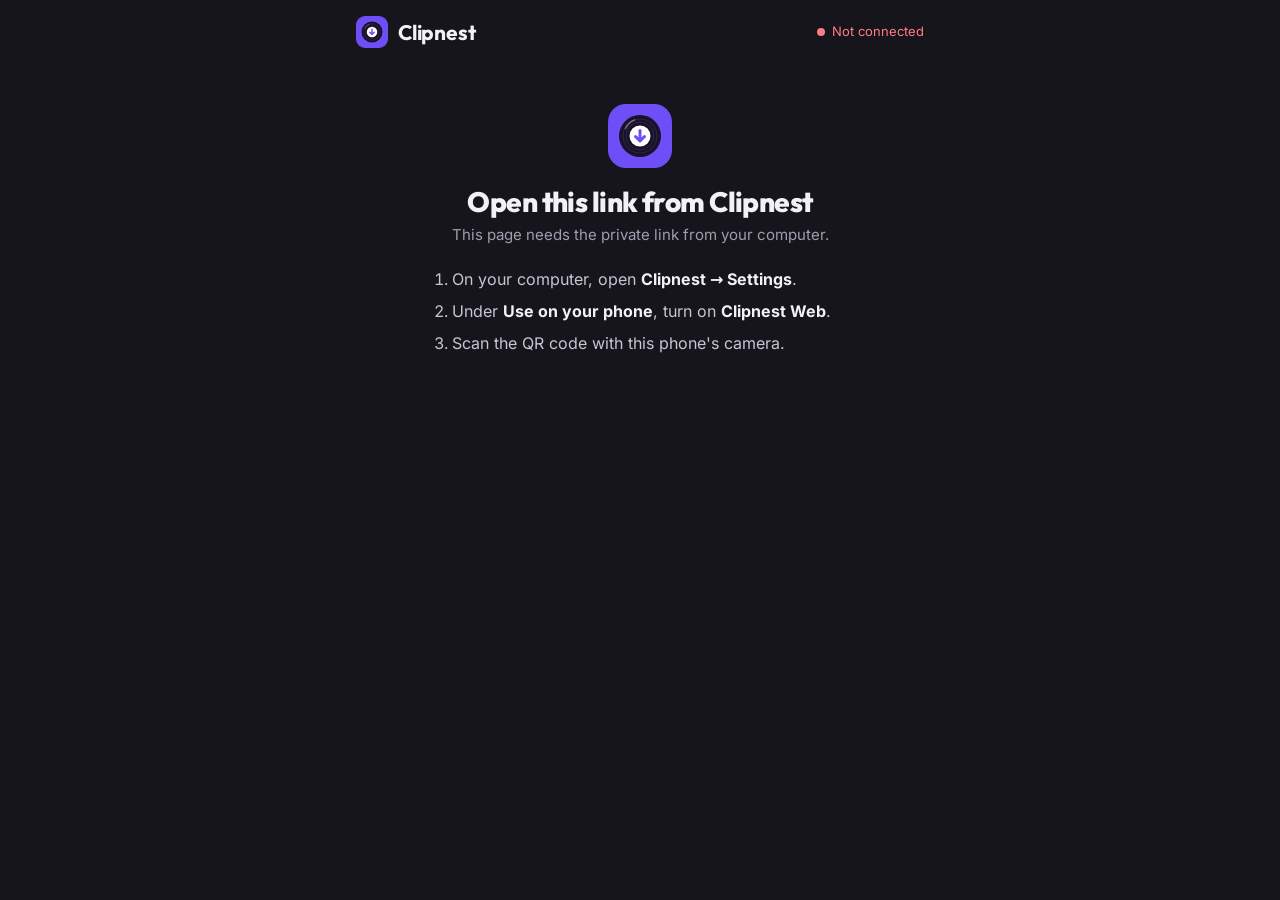
==== clipnest/web/index.html @ 73650c4a "Add Clipnest Web: use Clipnest from a phone's browser The app can serve a small web page on the home" ====
<!doctype html>
<html lang="en">
<head>
<meta charset="utf-8">
<meta name="viewport" content="width=device-width, initial-scale=1, viewport-fit=cover">
<meta name="referrer" content="no-referrer">
<meta name="theme-color" content="#16151C">
<meta name="apple-mobile-web-app-capable" content="yes">
<meta name="apple-mobile-web-app-status-bar-style" content="black-translucent">
<meta name="apple-mobile-web-app-title" content="Clipnest">
<title>Clipnest</title>
<link rel="icon" href="logo.svg" type="image/svg+xml">
<link rel="apple-touch-icon" href="icon.png">
<link rel="manifest" href="manifest.webmanifest">
<style>
@font-face { font-family: "Inter"; src: url("inter.woff2") format("woff2"); font-weight: 400 700; font-display: swap; }
@font-face { font-family: "Outfit"; src: url("outfit.woff2") format("woff2"); font-weight: 600 800; font-display: swap; }
:root {
  color-scheme: dark;
  --bg: #16151C; --card: #201F29; --card-2: #24222E; --line: #34323F; --hover: #2C2A37;
  --text: #F2F1F7; --text-2: #C8C5D3; --muted: #A09DAE;
  --accent: #6E4EF7; --accent-hi: #8468FF; --accent-soft: #A897FF;
  --green: #5FD39A; --red: #FF7A85;
  --font: "Inter", "Segoe UI", system-ui, -apple-system, sans-serif;
  --display: "Outfit", "Inter", system-ui, sans-serif;
}
* { box-sizing: border-box; }
html { -webkit-text-size-adjust: 100%; }
body {
  margin: 0; background: var(--bg); color: var(--text); font: 400 16px/1.5 var(--font);
  -webkit-font-smoothing: antialiased; min-height: 100vh;
  padding: env(safe-area-inset-top) env(safe-area-inset-right) env(safe-area-inset-bottom) env(safe-area-inset-left);
}
button, input { font: inherit; color: inherit; }
button { cursor: pointer; -webkit-tap-highlight-color: transparent; }
:focus-visible { outline: 2px solid var(--accent-soft); outline-offset: 2px; }
.i { width: 20px; height: 20px; fill: none; stroke: currentColor; stroke-width: 2; stroke-linecap: round; stroke-linejoin: round; flex: none; }
[hidden] { display: none !important; }

.page { width: min(600px, 100%); margin: 0 auto; padding: 0 16px 40px; }
header { display: flex; align-items: center; gap: 10px; height: 64px; }
.brand { display: flex; align-items: center; gap: 10px; font: 700 21px/1 var(--display); letter-spacing: -0.01em; }
.conn { margin-left: auto; display: inline-flex; align-items: center; gap: 7px; font-size: 13px; color: var(--muted); }
.dot { width: 8px; height: 8px; border-radius: 50%; background: var(--muted); }
.conn.ok .dot { background: var(--green); box-shadow: 0 0 8px var(--green); }
.conn.bad { color: var(--red); }
.conn.bad .dot { background: var(--red); }

h1 { font: 800 28px/1.15 var(--display); letter-spacing: -0.02em; margin: 14px 0 6px; }
.sub { color: var(--muted); font-size: 15px; margin: 0 0 18px; }
.label { font-size: 13px; font-weight: 600; color: var(--text-2); margin: 22px 0 8px; }

.link-row { display: flex; gap: 8px; }
.link-box {
  flex: 1; display: flex; align-items: center; gap: 8px; min-width: 0;
  height: 52px; padding: 0 6px 0 14px; border-radius: 12px; background: var(--card); border: 1px solid var(--line);
}
.link-box:focus-within { border-color: var(--accent); }
.link-box input { flex: 1; min-width: 0; height: 100%; border: 0; background: none; outline: none; font-size: 16px; }
.link-box input::placeholder { color: var(--muted); }
.icon-btn { width: 40px; height: 40px; border-radius: 10px; border: 0; background: none; color: var(--muted); display: grid; place-items: center; }
.icon-btn:hover { background: var(--hover); color: var(--text); }
.btn-2 {
  height: 52px; padding: 0 16px; border-radius: 12px; border: 1px solid var(--line); background: var(--card-2);
  font-weight: 600; display: inline-flex; align-items: center; gap: 8px;
}
.btn-2:hover { background: var(--hover); }
.error { color: var(--red); font-size: 14.5px; margin-top: 10px; }

.preview { margin-top: 14px; display: flex; gap: 14px; padding: 12px; border-radius: 14px; background: var(--card); border: 1px solid var(--line); }
.thumb { position: relative; width: 132px; aspect-ratio: 16 / 9; flex: none; border-radius: 9px; overflow: hidden; background: var(--card-2); display: grid; place-items: center; color: var(--muted); }
.thumb img { width: 100%; height: 100%; object-fit: cover; }
.dur { position: absolute; right: 6px; bottom: 6px; padding: 1px 6px; border-radius: 5px; background: rgba(0,0,0,.75); font-size: 12px; font-weight: 600; }
.chips { display: flex; gap: 6px; flex-wrap: wrap; }
.chip { padding: 2px 9px; border-radius: 999px; background: var(--card-2); border: 1px solid var(--line); font-size: 12px; font-weight: 600; color: var(--text-2); }
.p-title { font-weight: 600; margin-top: 6px; line-height: 1.3; display: -webkit-box; -webkit-line-clamp: 3; -webkit-box-orient: vertical; overflow: hidden; word-break: break-word; }
.p-meta { color: var(--muted); font-size: 13.5px; margin-top: 4px; }

.formats { display: grid; grid-template-columns: 1fr 1fr; gap: 10px; }
.fmt {
  display: flex; align-items: center; gap: 12px; padding: 12px; border-radius: 14px; text-align: left;
  background: var(--card); border: 1px solid var(--line);
}
.fmt .badge { width: 38px; height: 38px; border-radius: 10px; display: grid; place-items: center; background: var(--card-2); color: var(--text-2); flex: none; }
.fmt b { display: block; font-size: 15.5px; }
.fmt span { display: block; font-size: 12.5px; color: var(--muted); }
.fmt[aria-pressed="true"] { border-color: var(--accent); background: #231E3D; }
.fmt[aria-pressed="true"] .badge { background: var(--accent); color: #fff; }
.pills { display: flex; gap: 8px; overflow-x: auto; scrollbar-width: none; padding-bottom: 2px; }
.pills::-webkit-scrollbar { display: none; }
.pill { flex: none; height: 40px; padding: 0 16px; border-radius: 999px; border: 1px solid var(--line); background: var(--card); font-weight: 600; font-size: 14.5px; }
.pill small { font-weight: 500; color: var(--muted); margin-left: 6px; }
.pill[aria-pressed="true"] { background: var(--accent); border-color: var(--accent); color: #fff; }
.pill[aria-pressed="true"] small { color: rgba(255,255,255,.8); }
.check { display: flex; align-items: center; gap: 10px; margin-top: 16px; font-size: 15px; }
.check input { width: 20px; height: 20px; accent-color: var(--accent); }

.go {
  margin-top: 22px; width: 100%; height: 56px; border: 0; border-radius: 14px; background: var(--accent); color: #fff;
  font-weight: 600; font-size: 17px; display: flex; align-items: center; justify-content: center; gap: 10px;
  box-shadow: 0 10px 28px rgba(110, 78, 247, .3);
}
.go:hover { background: var(--accent-hi); }
.go:disabled { opacity: .55; box-shadow: none; cursor: default; }

h2 { font: 700 19px/1.2 var(--display); margin: 36px 0 12px; }
.empty { color: var(--muted); font-size: 14.5px; }
.jobs { display: grid; gap: 10px; }
.job { padding: 14px; border-radius: 14px; background: var(--card); border: 1px solid var(--line); }
.job-top { display: flex; align-items: flex-start; gap: 12px; }
.job-icon { width: 38px; height: 38px; border-radius: 10px; display: grid; place-items: center; background: var(--card-2); color: var(--text-2); flex: none; }
.job.done .job-icon { background: rgba(95,211,154,.14); color: var(--green); }
.job.error .job-icon { background: rgba(255,122,133,.14); color: var(--red); }
.job-body { flex: 1; min-width: 0; }
.job-title { font-weight: 600; white-space: nowrap; overflow: hidden; text-overflow: ellipsis; }
.job-status { font-size: 13.5px; color: var(--muted); margin-top: 2px; }
.job.error .job-status { color: var(--red); }
.bar { margin-top: 10px; height: 6px; border-radius: 3px; background: var(--card-2); overflow: hidden; }
.bar div { height: 100%; width: 0; background: var(--accent); border-radius: 3px; transition: width .4s; }
.saves { display: grid; gap: 8px; margin-top: 12px; }
.save {
  display: flex; align-items: center; justify-content: center; gap: 8px; height: 44px; border-radius: 11px;
  background: var(--accent); color: #fff; text-decoration: none; font-weight: 600; font-size: 15px; padding: 0 12px;
}
.save span { overflow: hidden; text-overflow: ellipsis; white-space: nowrap; }
.save.ghost { background: var(--card-2); border: 1px solid var(--line); color: var(--text); }
.note { margin-top: 30px; color: var(--muted); font-size: 13.5px; text-align: center; }

.gate { text-align: center; padding: 40px 8px; }
.gate img { margin: 0 auto 18px; display: block; }
.gate ol { text-align: left; color: var(--text-2); display: grid; gap: 8px; padding-left: 22px; margin: 20px auto 0; max-width: 420px; }
.gate b { color: var(--text); }
.banner { margin-top: 8px; padding: 12px 14px; border-radius: 12px; background: rgba(255,122,133,.1); border: 1px solid rgba(255,122,133,.35); color: var(--text-2); font-size: 14.5px; }
</style>
</head>
<body>
<svg width="0" height="0" style="position:absolute" aria-hidden="true">
  <symbol id="i-download" viewBox="0 0 24 24"><path d="M12 3v12M7 10l5 5 5-5M5 21h14"/></symbol>
  <symbol id="i-music" viewBox="0 0 24 24"><path d="M9 18V5l12-2v13"/><circle cx="6" cy="18" r="3"/><circle cx="18" cy="16" r="3"/></symbol>
  <symbol id="i-video" viewBox="0 0 24 24"><rect x="2" y="5" width="15" height="14" rx="2"/><path d="M17 10l5-3v10l-5-3z"/></symbol>
  <symbol id="i-image" viewBox="0 0 24 24"><rect x="3" y="4" width="18" height="16" rx="2"/><circle cx="8.5" cy="9.5" r="1.5"/><path d="M21 16l-5-5-9 9"/></symbol>
  <symbol id="i-link" viewBox="0 0 24 24"><path d="M10 14a5 5 0 0 0 7 0l3-3a5 5 0 0 0-7-7l-1 1"/><path d="M14 10a5 5 0 0 0-7 0l-3 3a5 5 0 0 0 7 7l1-1"/></symbol>
  <symbol id="i-paste" viewBox="0 0 24 24"><rect x="8" y="3" width="8" height="4" rx="1"/><path d="M16 5h2a2 2 0 0 1 2 2v12a2 2 0 0 1-2 2H6a2 2 0 0 1-2-2V7a2 2 0 0 1 2-2h2"/></symbol>
  <symbol id="i-close" viewBox="0 0 24 24"><path d="M6 6l12 12M18 6L6 18"/></symbol>
  <symbol id="i-check" viewBox="0 0 24 24"><path d="M5 12l5 5 9-10"/></symbol>
  <symbol id="i-alert" viewBox="0 0 24 24"><circle cx="12" cy="12" r="9"/><path d="M12 7v6M12 16.5v.5"/></symbol>
  <symbol id="i-play" viewBox="0 0 24 24"><path d="M7 5l12 7-12 7z"/></symbol>
  <symbol id="i-phone" viewBox="0 0 24 24"><rect x="6" y="2.5" width="12" height="19" rx="2.5"/><path d="M12 15v-6M9.5 12.5L12 15l2.5-2.5"/></symbol>
</svg>

<div class="page">
  <header>
    <div class="brand"><img src="logo.svg" width="32" height="32" alt="">Clipnest</div>
    <div class="conn" id="conn" role="status"><span class="dot"></span><span id="conn-text">Connecting…</span></div>
  </header>

  <div id="offline" class="banner" hidden>Can't reach Clipnest on your computer. Check that it's open and that this phone is on the same Wi-Fi.</div>

  <section id="gate" class="gate" hidden>
    <img src="logo.svg" width="64" height="64" alt="">
    <h1>Open this link from Clipnest</h1>
    <p class="sub">This page needs the private link from your computer.</p>
    <ol>
      <li>On your computer, open <b>Clipnest → Settings</b>.</li>
      <li>Under <b>Use on your phone</b>, turn on <b>Clipnest Web</b>.</li>
      <li>Scan the QR code with this phone's camera.</li>
    </ol>
  </section>

  <main id="app" hidden>
    <h1>What do you want to save?</h1>
    <p class="sub">Paste a link from YouTube, Instagram, Facebook, X, Vimeo or Pinterest.</p>

    <div class="link-row">
      <label class="link-box">
        <svg class="i" style="color:var(--muted)"><use href="#i-link"/></svg>
        <input id="link" type="url" inputmode="url" autocomplete="off" autocapitalize="off" spellcheck="false"
               placeholder="Paste a link" aria-label="Link">
        <button class="icon-btn" id="clear" type="button" aria-label="Clear link" hidden><svg class="i"><use href="#i-close"/></svg></button>
      </label>
      <button class="btn-2" id="paste" type="button" hidden><svg class="i"><use href="#i-paste"/></svg>Paste</button>
    </div>
    <div class="error" id="link-error" role="alert" hidden></div>

    <div class="preview" id="preview" hidden>
      <div class="thumb" id="thumb"><svg class="i"><use href="#i-play"/></svg></div>
      <div style="min-width:0">
        <div class="chips"><span class="chip" id="p-source"></span><span class="chip" id="p-kind"></span></div>
        <div class="p-title" id="p-title"></div>
        <div class="p-meta" id="p-meta"></div>
      </div>
    </div>

    <div id="fmt-section">
      <div class="label">Format</div>
      <div class="formats">
        <button class="fmt" type="button" data-fmt="mp3"><span class="badge"><svg class="i"><use href="#i-music"/></svg></span><span><b>MP3 audio</b><span>Music, podcasts</span></span></button>
        <button class="fmt" type="button" data-fmt="mp4"><span class="badge"><svg class="i"><use href="#i-video"/></svg></span><span><b>MP4 video</b><span>720p to 4K</span></span></button>
      </div>
      <div class="label">Quality</div>
      <div class="pills" id="pills" role="group" aria-label="Quality"></div>
    </div>
    <label class="check" id="playlist-row" hidden><input type="checkbox" id="playlist"> Download the whole playlist</label>

    <button class="go" id="go" type="button"><svg class="i"><use href="#i-download"/></svg><span id="go-text">Download</span></button>

    <h2>Downloads</h2>
    <p class="empty" id="empty">Your downloads will show up here, ready to save to this phone.</p>
    <div class="jobs" id="jobs"></div>

    <p class="note">Downloads run on your computer, using its internet connection, and are also kept in its Downloads folder. Keep Clipnest open on your computer.</p>
  </main>
</div>

<script>
"use strict";
const QUALITIES = {
  mp3: [["320", "320 kbps", "Best"], ["256", "256 kbps", ""], ["192", "192 kbps", ""], ["128", "128 kbps", "Smaller"]],
  mp4: [["2160", "4K", "Best"], ["1440", "1440p", ""], ["1080", "1080p", "Full HD"], ["720", "720p", ""]],
};
const $ = (id) => document.getElementById(id);
const store = {
  get(k, d) { try { return localStorage.getItem(k) ?? d; } catch { return d; } },
  set(k, v) { try { localStorage.setItem(k, v); } catch { /* private mode */ } },
};

// The private key arrives once in the link (from the QR code), then is kept on
// this phone and removed from the address bar.
const params = new URLSearchParams(location.search);
if (params.get("key")) {
  store.set("clipnest-key", params.get("key"));
  history.replaceState(null, "", location.pathname);
}
const KEY = store.get("clipnest-key", "");

let fmt = store.get("clipnest-fmt", "mp3");
const quality = { mp3: store.get("clipnest-q-mp3", "320"), mp4: store.get("clipnest-q-mp4", "1080") };
let info = null, infoUrl = "", lookupSeq = 0, lookupTimer = 0, jobsTimer = 0;

async function api(path, body) {
  let res;
  try {
    res = await fetch(path, {
      method: body ? "POST" : "GET",
      headers: { "X-Clipnest-Key": KEY, "Content-Type": "application/json" },
      body: body ? JSON.stringify(body) : undefined,
    });
  } catch {
    setConnection(false);
    throw new Error("offline");
  }
  if (res.status === 403) { showGate(); throw new Error("unauthorized"); }
  setConnection(true);
  return res.json();
}

function setConnection(ok, ready = true) {
  $("offline").hidden = ok;
  const c = $("conn");
  c.className = "conn " + (ok ? "ok" : "bad");
  $("conn-text").textContent = ok ? (ready ? "Connected to your computer" : "Your computer is setting up…")
                                  : "Not connected";
}

function showGate() {
  $("gate").hidden = false;
  $("app").hidden = true;
  $("conn").className = "conn bad";
  $("conn-text").textContent = "Not connected";
}

// -- format & quality ---------------------------------------------------

function renderFormat() {
  document.querySelectorAll(".fmt").forEach((b) => b.setAttribute("aria-pressed", String(b.dataset.fmt === fmt)));
  const pills = $("pills");
  pills.replaceChildren();
  for (const [q, text, tag] of QUALITIES[fmt]) {
    const b = document.createElement("button");
    b.type = "button"; b.className = "pill";
    b.setAttribute("aria-pressed", String(q === quality[fmt]));
    b.textContent = text;
    if (tag) { const s = document.createElement("small"); s.textContent = tag; b.append(s); }
    b.onclick = () => { quality[fmt] = q; store.set("clipnest-q-" + fmt, q); renderFormat(); };
    pills.append(b);
  }
  renderButton();
}

function imageMode() { return !!(info && info.kind === "Image" && infoUrl === $("link").value.trim()); }

function renderButton() {
  const img = imageMode();
  $("fmt-section").hidden = img;
  if (img) {
    const s = info.image_size;
    $("go-text").textContent = "Download image" + (s ? ` (${s[0]} × ${s[1]})` : "");
  } else {
    const label = QUALITIES[fmt].find(([q]) => q === quality[fmt]);
    $("go-text").textContent = `Download ${fmt.toUpperCase()} · ${label ? label[1] : ""}`;
  }
}

document.querySelectorAll(".fmt").forEach((b) => b.addEventListener("click", () => {
  fmt = b.dataset.fmt; store.set("clipnest-fmt", fmt); renderFormat();
}));

// -- link & preview -----------------------------------------------------

function isLink(text) { return /^https?:\/\/\S+$/i.test(text); }

function showError(text) {
  $("link-error").textContent = text;
  $("link-error").hidden = !text;
}

function duration(sec) {
  if (!sec) return "";
  sec = Math.round(sec);
  const h = Math.floor(sec / 3600), m = Math.floor(sec % 3600 / 60), s = sec % 60;
  return h ? `${h}:${String(m).padStart(2, "0")}:${String(s).padStart(2, "0")}` : `${m}:${String(s).padStart(2, "0")}`;
}

function heightName(h) {
  return h >= 2160 ? "4K" : h >= 1440 ? "1440p" : h >= 1080 ? "1080p" : h >= 720 ? "720p" : h ? `${h}p` : "";
}

function onLinkChanged() {
  const url = $("link").value.trim();
  $("clear").hidden = !url;
  showError("");
  clearTimeout(lookupTimer);
  if (!url) { $("preview").hidden = true; info = null; infoUrl = ""; $("playlist-row").hidden = true; renderButton(); return; }
  if (!isLink(url)) { $("preview").hidden = true; return; }
  lookupTimer = setTimeout(() => lookup(url), 600);
  renderButton();
}

async function lookup(url) {
  if (url === infoUrl) return;
  const seq = ++lookupSeq;
  info = null; infoUrl = "";
  $("preview").hidden = false;
  $("p-source").textContent = "Link"; $("p-kind").textContent = "Looking up…";
  $("p-title").textContent = "Getting details…"; $("p-meta").textContent = "";
  $("thumb").replaceChildren(icon("i-play"));
  let r;
  try { r = await api("/api/info", { url }); } catch { return; }
  if (seq !== lookupSeq || url !== $("link").value.trim()) return;
  if (r.error) { $("preview").hidden = true; showError(r.error); return; }
  info = r; infoUrl = url;
  $("p-source").textContent = r.source || "Link";
  $("p-kind").textContent = r.kind;
  $("p-title").textContent = r.title;
  const meta = r.uploader ? [r.uploader] : [];
  if (r.is_playlist) meta.push(`${r.entries} videos`);
  else if (r.image_size) meta.push(`Original image, ${r.image_size[0]} × ${r.image_size[1]}`);
  else if (r.max_height) meta.push(`Up to ${heightName(r.max_height)}`);
  $("p-meta").textContent = meta.join(" · ");
  $("playlist-row").hidden = !r.is_playlist;
  if (r.thumbnail) {
    const img = new Image();
    img.referrerPolicy = "no-referrer";
    img.alt = "";
    img.onload = () => { if (seq === lookupSeq) { $("thumb").replaceChildren(img); addDuration(r.duration); } };
    img.src = r.thumbnail;
  } else {
    addDuration(r.duration);
  }
  renderButton();
}

function addDuration(sec) {
  const d = duration(sec);
  if (!d) return;
  const el = document.createElement("span");
  el.className = "dur"; el.textContent = d;
  $("thumb").append(el);
}

function icon(name) {
  const svg = document.createElementNS("http://www.w3.org/2000/svg", "svg");
  svg.setAttribute("class", "i");
  const use = document.createElementNS("http://www.w3.org/2000/svg", "use");
  use.setAttribute("href", "#" + name);
  svg.append(use);
  return svg;
}

$("link").addEventListener("input", onLinkChanged);
$("link").addEventListener("keydown", (e) => { if (e.key === "Enter") start(); });
$("clear").addEventListener("click", () => { $("link").value = ""; onLinkChanged(); $("link").focus(); });
if (navigator.clipboard && navigator.clipboard.readText && window.isSecureContext) {
  $("paste").hidden = false;
  $("paste").addEventListener("click", async () => {
    try { $("link").value = (await navigator.clipboard.readText()).trim(); onLinkChanged(); } catch { /* denied */ }
  });
}

// -- downloading ----------------------------------------------------------

async function start() {
  const url = $("link").value.trim();
  if (!isLink(url)) { showError("Paste a full link that starts with https://"); return; }
  const img = imageMode();
  $("go").disabled = true;
  try {
    const r = await api("/api/download", {
      url, fmt: img ? "image" : fmt, quality: img ? "original" : quality[fmt],
      playlist: !$("playlist-row").hidden && $("playlist").checked,
      title: info && infoUrl === url ? info.title : "",
    });
    if (r.error) { showError(r.error); return; }
    $("link").value = ""; onLinkChanged();
    refreshJobs();
  } catch { /* shown by api() */ } finally {
    $("go").disabled = false;
  }
}
$("go").addEventListener("click", start);

function fmtLabel(j) {
  if (j.fmt === "mp3") return `MP3 · ${j.quality} kbps`;
  if (j.fmt === "image") return "Image · original";
  const q = QUALITIES.mp4.find(([v]) => v === j.quality);
  return `MP4 · ${q ? q[1] : j.quality}`;
}

function size(n) {
  return n > 1048576 ? `${(n / 1048576).toFixed(1)} MB` : `${Math.max(1, Math.round(n / 1024))} KB`;
}

function renderJobs(jobs) {
  $("empty").hidden = jobs.length > 0;
  const list = $("jobs");
  list.replaceChildren();
  for (const j of jobs) {
    const el = document.createElement("article");
    el.className = "job " + j.state;
    const top = document.createElement("div"); top.className = "job-top";
    const ic = document.createElement("div"); ic.className = "job-icon";
    ic.append(icon(j.state === "done" ? "i-check" : j.state === "error" ? "i-alert"
                   : j.fmt === "mp3" ? "i-music" : j.fmt === "image" ? "i-image" : "i-video"));
    const body = document.createElement("div"); body.className = "job-body";
    const t = document.createElement("div"); t.className = "job-title"; t.textContent = j.title;
    const s = document.createElement("div"); s.className = "job-status"; s.textContent = `${fmtLabel(j)} · ${j.status}`;
    body.append(t, s);
    top.append(ic, body);
    if (j.state === "queued" || j.state === "running") {
      const x = document.createElement("button");
      x.className = "icon-btn"; x.type = "button"; x.setAttribute("aria-label", "Cancel download");
      x.append(icon("i-close"));
      x.onclick = () => api("/api/cancel", { id: j.id }).then(refreshJobs).catch(() => {});
      top.append(x);
    }
    el.append(top);
    if (j.state === "queued" || j.state === "running") {
      const bar = document.createElement("div"); bar.className = "bar";
      const fill = document.createElement("div"); fill.style.width = `${Math.round(j.fraction * 100)}%`;
      bar.append(fill); el.append(bar);
    }
    if (j.state === "done" && j.files.length) {
      const saves = document.createElement("div"); saves.className = "saves";
      j.files.forEach((f, i) => {
        const a = document.createElement("a");
        a.className = "save" + (i ? " ghost" : "");
        a.href = `/api/file/${j.id}/${f.n}?key=${encodeURIComponent(KEY)}`;
        a.setAttribute("download", f.name);
        a.append(icon("i-phone"));
        const label = document.createElement("span");
        label.textContent = j.files.length === 1 ? `Save to this phone · ${size(f.size)}` : f.name;
        a.append(label);
        saves.append(a);
      });
      el.append(saves);
    }
    list.append(el);
  }
}

async function refreshJobs() {
  clearTimeout(jobsTimer);
  let busy = false;
  try {
    const r = await api("/api/jobs");
    renderJobs(r.jobs);
    busy = r.jobs.some((j) => j.state === "queued" || j.state === "running");
  } catch (e) {
    if (e.message === "unauthorized") return;
  }
  jobsTimer = setTimeout(refreshJobs, busy ? 1000 : 4000);
}

async function boot() {
  if (!KEY) { showGate(); return; }
  try {
    const s = await api("/api/status");
    setConnection(true, s.ready);
    $("app").hidden = false;
    renderFormat();
    refreshJobs();
  } catch (e) {
    if (e.message !== "unauthorized") setTimeout(boot, 3000);
  }
}
boot();
</script>
</body>
</html>
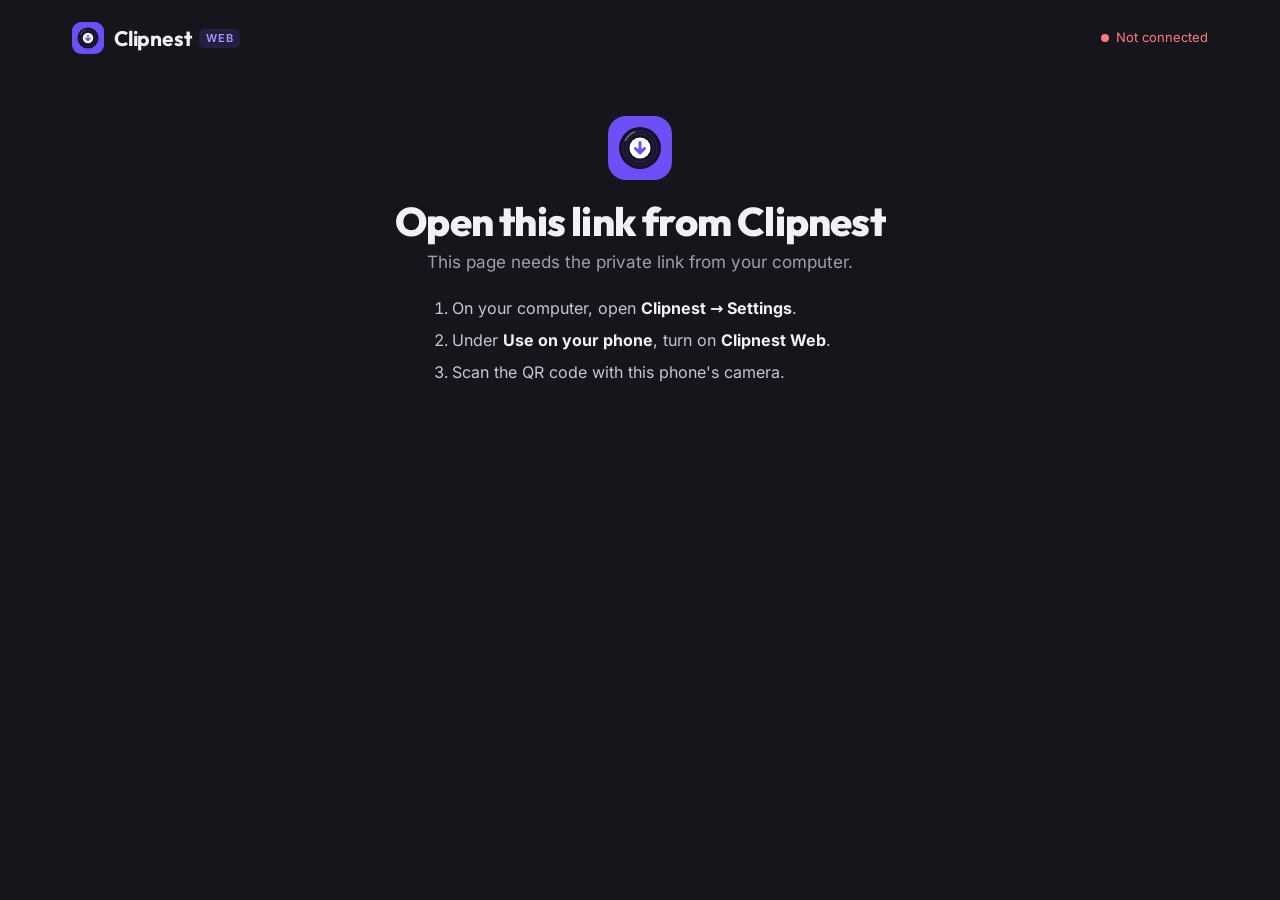
==== commit 61b3b47a: "Clipnest Web: full website layout for computers and phones Two columns on wide screens (paste and op" ====
--- a/clipnest/web/index.html
+++ b/clipnest/web/index.html
@@ -106,6 +106,7 @@
 h2 { font: 700 19px/1.2 var(--display); margin: 36px 0 12px; }
 .empty { color: var(--muted); font-size: 14.5px; }
 .jobs { display: grid; gap: 10px; }
+.compose, .queue, .job { min-width: 0; }
 .job { padding: 14px; border-radius: 14px; background: var(--card); border: 1px solid var(--line); }
 .job-top { display: flex; align-items: flex-start; gap: 12px; }
 .job-icon { width: 38px; height: 38px; border-radius: 10px; display: grid; place-items: center; background: var(--card-2); color: var(--text-2); flex: none; }
@@ -125,6 +126,43 @@
 .save span { overflow: hidden; text-overflow: ellipsis; white-space: nowrap; }
 .save.ghost { background: var(--card-2); border: 1px solid var(--line); color: var(--text); }
 .note { margin-top: 30px; color: var(--muted); font-size: 13.5px; text-align: center; }
+
+.brand .tag { font: 600 11px/1 var(--font); letter-spacing: .06em; text-transform: uppercase; color: var(--accent-soft);
+  padding: 4px 7px; border-radius: 6px; background: rgba(110, 78, 247, .16); margin-left: -2px; }
+.sites { list-style: none; margin: 0 0 16px; padding: 0; display: flex; flex-wrap: wrap; gap: 6px 14px; color: var(--muted); font-size: 13.5px; font-weight: 500; }
+.sites li { display: inline-flex; align-items: center; gap: 6px; }
+.sites span { width: 7px; height: 7px; border-radius: 50%; background: var(--c); }
+.queue-head { display: flex; align-items: center; justify-content: space-between; margin: 36px 0 12px; }
+.queue-head h2 { margin: 0; }
+.link-btn { border: 0; background: none; color: var(--accent-soft); font-weight: 600; font-size: 14px; padding: 6px 4px; }
+.link-btn:hover { color: #C9BEFF; }
+.empty { display: grid; justify-items: center; gap: 6px; text-align: center; padding: 28px 18px; border: 1px dashed var(--line); border-radius: 14px; color: var(--muted); font-size: 14px; }
+.empty b { color: var(--text); font-size: 15px; }
+.empty-icon { width: 44px; height: 44px; border-radius: 12px; display: grid; place-items: center; background: var(--card-2); color: var(--accent-soft); margin-bottom: 4px; }
+.note { display: flex; gap: 10px; align-items: flex-start; text-align: left; }
+.note .i { width: 18px; height: 18px; margin-top: 1px; color: var(--muted); }
+.empty[hidden] { display: none; }
+
+/* Computers and tablets: paste on the left, downloads on the right */
+@media (min-width: 980px) {
+  .page { width: min(1200px, 100%); padding: 0 32px 48px; }
+  header { height: 76px; }
+  .layout { display: grid; grid-template-columns: minmax(0, 1fr) 400px; gap: 40px; align-items: start; }
+  .compose { padding-top: 18px; }
+  h1 { font-size: 40px; margin-top: 18px; }
+  .sub { font-size: 17px; margin-bottom: 14px; }
+  .sites { margin-bottom: 18px; }
+  .thumb { width: 192px; }
+  .p-title { font-size: 17px; }
+  .formats { gap: 12px; }
+  .fmt { padding: 16px; }
+  .queue {
+    position: sticky; top: 24px; margin-top: 36px; padding: 22px; border-radius: 18px;
+    background: #1B1A23; border: 1px solid var(--line);
+  }
+  .queue-head { margin-top: 0; }
+  .queue .job { background: var(--card); }
+}
 
 .gate { text-align: center; padding: 40px 8px; }
 .gate img { margin: 0 auto 18px; display: block; }
@@ -145,12 +183,13 @@
   <symbol id="i-check" viewBox="0 0 24 24"><path d="M5 12l5 5 9-10"/></symbol>
   <symbol id="i-alert" viewBox="0 0 24 24"><circle cx="12" cy="12" r="9"/><path d="M12 7v6M12 16.5v.5"/></symbol>
   <symbol id="i-play" viewBox="0 0 24 24"><path d="M7 5l12 7-12 7z"/></symbol>
+  <symbol id="i-pc" viewBox="0 0 24 24"><rect x="3" y="4" width="18" height="12" rx="2"/><path d="M8 20h8M12 16v4"/></symbol>
   <symbol id="i-phone" viewBox="0 0 24 24"><rect x="6" y="2.5" width="12" height="19" rx="2.5"/><path d="M12 15v-6M9.5 12.5L12 15l2.5-2.5"/></symbol>
 </svg>
 
 <div class="page">
   <header>
-    <div class="brand"><img src="logo.svg" width="32" height="32" alt="">Clipnest</div>
+    <div class="brand"><img src="logo.svg" width="32" height="32" alt="">Clipnest<span class="tag">Web</span></div>
     <div class="conn" id="conn" role="status"><span class="dot"></span><span id="conn-text">Connecting…</span></div>
   </header>
 
@@ -167,9 +206,15 @@
     </ol>
   </section>
 
-  <main id="app" hidden>
+  <main id="app" class="layout" hidden>
+   <section class="compose" aria-label="New download">
     <h1>What do you want to save?</h1>
-    <p class="sub">Paste a link from YouTube, Instagram, Facebook, X, Vimeo or Pinterest.</p>
+    <p class="sub">Paste a link and get the original file, with no watermark.</p>
+    <ul class="sites" aria-label="Works with">
+      <li><span style="--c:#FF4E45"></span>YouTube</li><li><span style="--c:#E1306C"></span>Instagram</li>
+      <li><span style="--c:#1877F2"></span>Facebook</li><li><span style="--c:#E7E7EA"></span>X</li>
+      <li><span style="--c:#1AB7EA"></span>Vimeo</li><li><span style="--c:#E60023"></span>Pinterest</li>
+    </ul>
 
     <div class="link-row">
       <label class="link-box">
@@ -203,12 +248,21 @@
     <label class="check" id="playlist-row" hidden><input type="checkbox" id="playlist"> Download the whole playlist</label>
 
     <button class="go" id="go" type="button"><svg class="i"><use href="#i-download"/></svg><span id="go-text">Download</span></button>
-
-    <h2>Downloads</h2>
-    <p class="empty" id="empty">Your downloads will show up here, ready to save to this phone.</p>
+   </section>
+
+   <aside class="queue" aria-labelledby="queue-title">
+    <div class="queue-head">
+      <h2 id="queue-title">Downloads</h2>
+      <button class="link-btn" id="clear-done" type="button" hidden>Clear finished</button>
+    </div>
+    <div class="empty" id="empty">
+      <span class="empty-icon"><svg class="i"><use href="#i-download"/></svg></span>
+      <b>Nothing here yet</b>
+      <span>Paste a link to start. Finished files appear here, ready to save to this device.</span>
+    </div>
     <div class="jobs" id="jobs"></div>
-
-    <p class="note">Downloads run on your computer, using its internet connection, and are also kept in its Downloads folder. Keep Clipnest open on your computer.</p>
+    <p class="note"><svg class="i"><use href="#i-pc"/></svg><span>Downloads run on your computer with Clipnest, and a copy stays in its Downloads folder.</span></p>
+   </aside>
   </main>
 </div>
 
@@ -232,6 +286,8 @@
   history.replaceState(null, "", location.pathname);
 }
 const KEY = store.get("clipnest-key", "");
+const DEVICE = /android|iphone|ipod/i.test(navigator.userAgent) ? "phone"
+             : /ipad|tablet/i.test(navigator.userAgent) ? "tablet" : "device";
 
 let fmt = store.get("clipnest-fmt", "mp3");
 const quality = { mp3: store.get("clipnest-q-mp3", "320"), mp4: store.get("clipnest-q-mp4", "1080") };
@@ -258,7 +314,7 @@
   $("offline").hidden = ok;
   const c = $("conn");
   c.className = "conn " + (ok ? "ok" : "bad");
-  $("conn-text").textContent = ok ? (ready ? "Connected to your computer" : "Your computer is setting up…")
+  $("conn-text").textContent = ok ? (ready ? "Your computer is online" : "Your computer is setting up…")
                                   : "Not connected";
 }
 
@@ -430,8 +486,16 @@
   return n > 1048576 ? `${(n / 1048576).toFixed(1)} MB` : `${Math.max(1, Math.round(n / 1024))} KB`;
 }
 
+// Finished downloads this device has cleared from its list (they stay on the computer).
+const cleared = new Set(JSON.parse(store.get("clipnest-cleared", "[]")));
+let lastJobs = [], run = "";
+const jobKey = (j) => `${run}:${j.id}`;
+
 function renderJobs(jobs) {
+  lastJobs = jobs;
+  jobs = jobs.filter((j) => !cleared.has(jobKey(j)));
   $("empty").hidden = jobs.length > 0;
+  $("clear-done").hidden = !jobs.some((j) => !["queued", "running"].includes(j.state));
   const list = $("jobs");
   list.replaceChildren();
   for (const j of jobs) {
@@ -468,7 +532,7 @@
         a.setAttribute("download", f.name);
         a.append(icon("i-phone"));
         const label = document.createElement("span");
-        label.textContent = j.files.length === 1 ? `Save to this phone · ${size(f.size)}` : f.name;
+        label.textContent = j.files.length === 1 ? `Save to this ${DEVICE} · ${size(f.size)}` : f.name;
         a.append(label);
         saves.append(a);
       });
@@ -478,11 +542,18 @@
   }
 }
 
+$("clear-done").addEventListener("click", () => {
+  for (const j of lastJobs) if (!["queued", "running"].includes(j.state)) cleared.add(jobKey(j));
+  store.set("clipnest-cleared", JSON.stringify([...cleared].slice(-500)));
+  renderJobs(lastJobs);
+});
+
 async function refreshJobs() {
   clearTimeout(jobsTimer);
   let busy = false;
   try {
     const r = await api("/api/jobs");
+    run = r.run || "";
     renderJobs(r.jobs);
     busy = r.jobs.some((j) => j.state === "queued" || j.state === "running");
   } catch (e) {
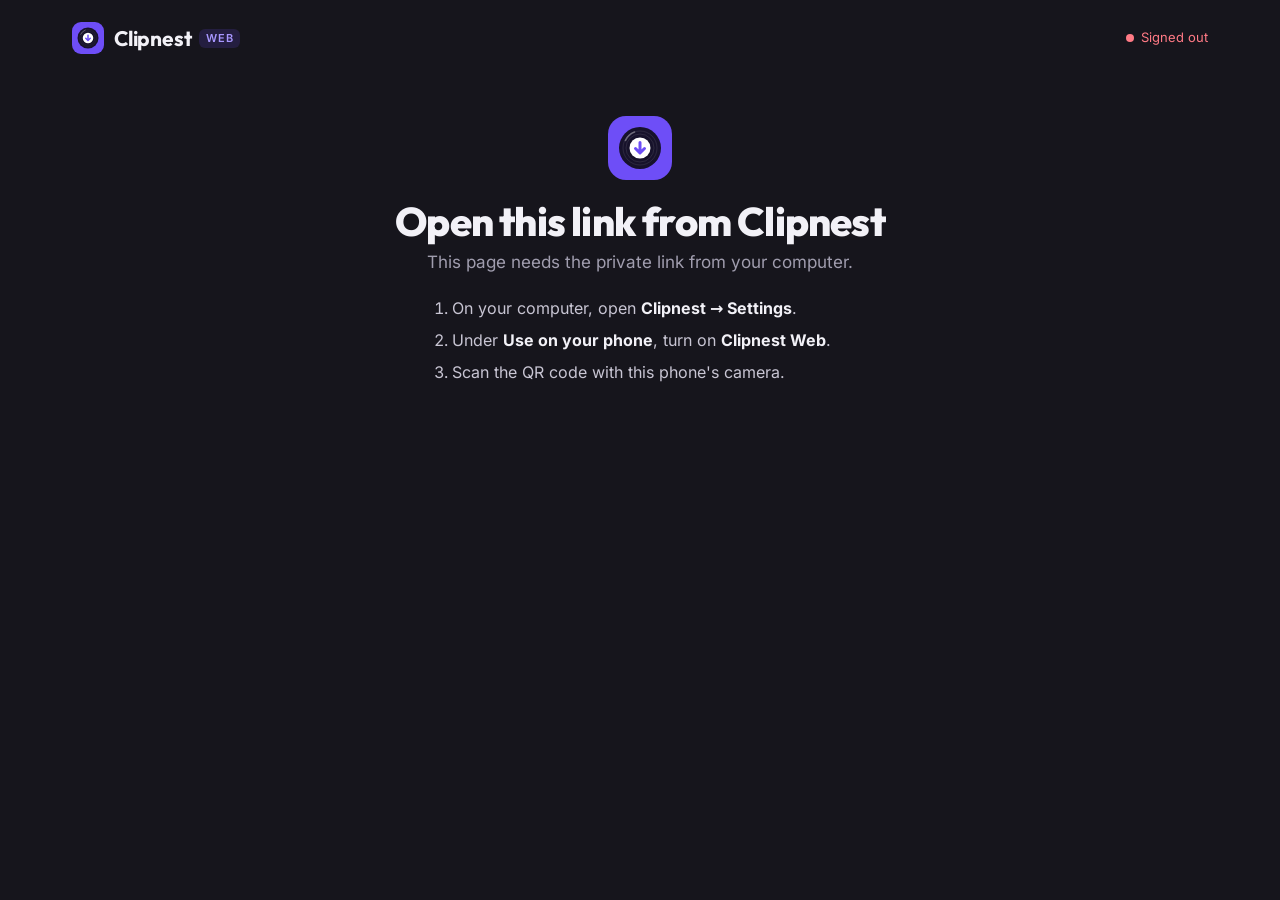
==== commit 2c251bb2: "Put Clipnest Web on your own domain: password sign-in and Cloudflare Tunnel - Website password (salt" ====
--- a/clipnest/web/index.html
+++ b/clipnest/web/index.html
@@ -40,6 +40,7 @@
 .page { width: min(600px, 100%); margin: 0 auto; padding: 0 16px 40px; }
 header { display: flex; align-items: center; gap: 10px; height: 64px; }
 .brand { display: flex; align-items: center; gap: 10px; font: 700 21px/1 var(--display); letter-spacing: -0.01em; }
+#signout { margin-left: 4px; font-size: 13px; }
 .conn { margin-left: auto; display: inline-flex; align-items: center; gap: 7px; font-size: 13px; color: var(--muted); }
 .dot { width: 8px; height: 8px; border-radius: 50%; background: var(--muted); }
 .conn.ok .dot { background: var(--green); box-shadow: 0 0 8px var(--green); }
@@ -165,6 +166,9 @@
 }
 
 .gate { text-align: center; padding: 40px 8px; }
+.login { max-width: 380px; margin: 24px auto 0; display: grid; gap: 12px; text-align: left; }
+.login .go { margin-top: 0; }
+.small-print { font-size: 13.5px; text-align: center; margin: 4px 0 0; }
 .gate img { margin: 0 auto 18px; display: block; }
 .gate ol { text-align: left; color: var(--text-2); display: grid; gap: 8px; padding-left: 22px; margin: 20px auto 0; max-width: 420px; }
 .gate b { color: var(--text); }
@@ -191,15 +195,24 @@
   <header>
     <div class="brand"><img src="logo.svg" width="32" height="32" alt="">Clipnest<span class="tag">Web</span></div>
     <div class="conn" id="conn" role="status"><span class="dot"></span><span id="conn-text">Connecting…</span></div>
+    <button class="link-btn" id="signout" type="button" hidden>Sign out</button>
   </header>
 
   <div id="offline" class="banner" hidden>Can't reach Clipnest on your computer. Check that it's open and that this phone is on the same Wi-Fi.</div>
 
   <section id="gate" class="gate" hidden>
     <img src="logo.svg" width="64" height="64" alt="">
-    <h1>Open this link from Clipnest</h1>
-    <p class="sub">This page needs the private link from your computer.</p>
-    <ol>
+    <h1 id="gate-title">Open this link from Clipnest</h1>
+    <p class="sub" id="gate-sub">This page needs the private link from your computer.</p>
+    <form id="login" class="login" hidden>
+      <label class="link-box">
+        <input id="password" type="password" autocomplete="current-password" placeholder="Password" aria-label="Password" required>
+      </label>
+      <button class="go" type="submit" id="login-btn"><span>Sign in</span></button>
+      <div class="error" id="login-error" role="alert" hidden></div>
+      <p class="sub small-print">Ask the owner of this Clipnest for the password.</p>
+    </form>
+    <ol id="qr-help">
       <li>On your computer, open <b>Clipnest → Settings</b>.</li>
       <li>Under <b>Use on your phone</b>, turn on <b>Clipnest Web</b>.</li>
       <li>Scan the QR code with this phone's camera.</li>
@@ -285,7 +298,7 @@
   store.set("clipnest-key", params.get("key"));
   history.replaceState(null, "", location.pathname);
 }
-const KEY = store.get("clipnest-key", "");
+let KEY = store.get("clipnest-key", "");
 const DEVICE = /android|iphone|ipod/i.test(navigator.userAgent) ? "phone"
              : /ipad|tablet/i.test(navigator.userAgent) ? "tablet" : "device";
 
@@ -318,12 +331,52 @@
                                   : "Not connected";
 }
 
-function showGate() {
+async function showGate() {
+  KEY = ""; store.set("clipnest-key", "");
   $("gate").hidden = false;
   $("app").hidden = true;
+  $("signout").hidden = true;
   $("conn").className = "conn bad";
-  $("conn-text").textContent = "Not connected";
-}
+  $("conn-text").textContent = "Signed out";
+  clearTimeout(jobsTimer);
+  let hello = {};
+  try { hello = await (await fetch("/api/hello")).json(); } catch { /* offline */ }
+  $("login").hidden = !hello.password;
+  if (hello.password) {
+    $("gate-title").textContent = "Sign in to Clipnest";
+    $("gate-sub").textContent = "Enter the password for this Clipnest website.";
+    $("qr-help").hidden = true;
+    $("password").focus();
+  }
+}
+
+$("login").addEventListener("submit", async (e) => {
+  e.preventDefault();
+  $("login-btn").disabled = true;
+  $("login-error").hidden = true;
+  try {
+    const r = await (await fetch("/api/login", {
+      method: "POST", headers: { "Content-Type": "application/json" },
+      body: JSON.stringify({ password: $("password").value }),
+    })).json();
+    if (r.key) {
+      KEY = r.key; store.set("clipnest-key", r.key);
+      $("password").value = "";
+      $("gate").hidden = true;
+      boot();
+    } else {
+      $("login-error").textContent = r.error || "Couldn't sign in.";
+      $("login-error").hidden = false;
+    }
+  } catch {
+    $("login-error").textContent = "Can't reach Clipnest. Check your connection and try again.";
+    $("login-error").hidden = false;
+  } finally {
+    $("login-btn").disabled = false;
+  }
+});
+
+$("signout").addEventListener("click", showGate);
 
 // -- format & quality ---------------------------------------------------
 
@@ -466,8 +519,8 @@
       playlist: !$("playlist-row").hidden && $("playlist").checked,
       title: info && infoUrl === url ? info.title : "",
     });
-    if (r.error) { showError(r.error); return; }
-    $("link").value = ""; onLinkChanged();
+    if (r.error) { if ($("link").value.trim() === url) showError(r.error); return; }
+    if ($("link").value.trim() === url) { $("link").value = ""; onLinkChanged(); }   // not a newer link
     refreshJobs();
   } catch { /* shown by api() */ } finally {
     $("go").disabled = false;
@@ -568,6 +621,7 @@
     const s = await api("/api/status");
     setConnection(true, s.ready);
     $("app").hidden = false;
+    $("signout").hidden = false;
     renderFormat();
     refreshJobs();
   } catch (e) {
